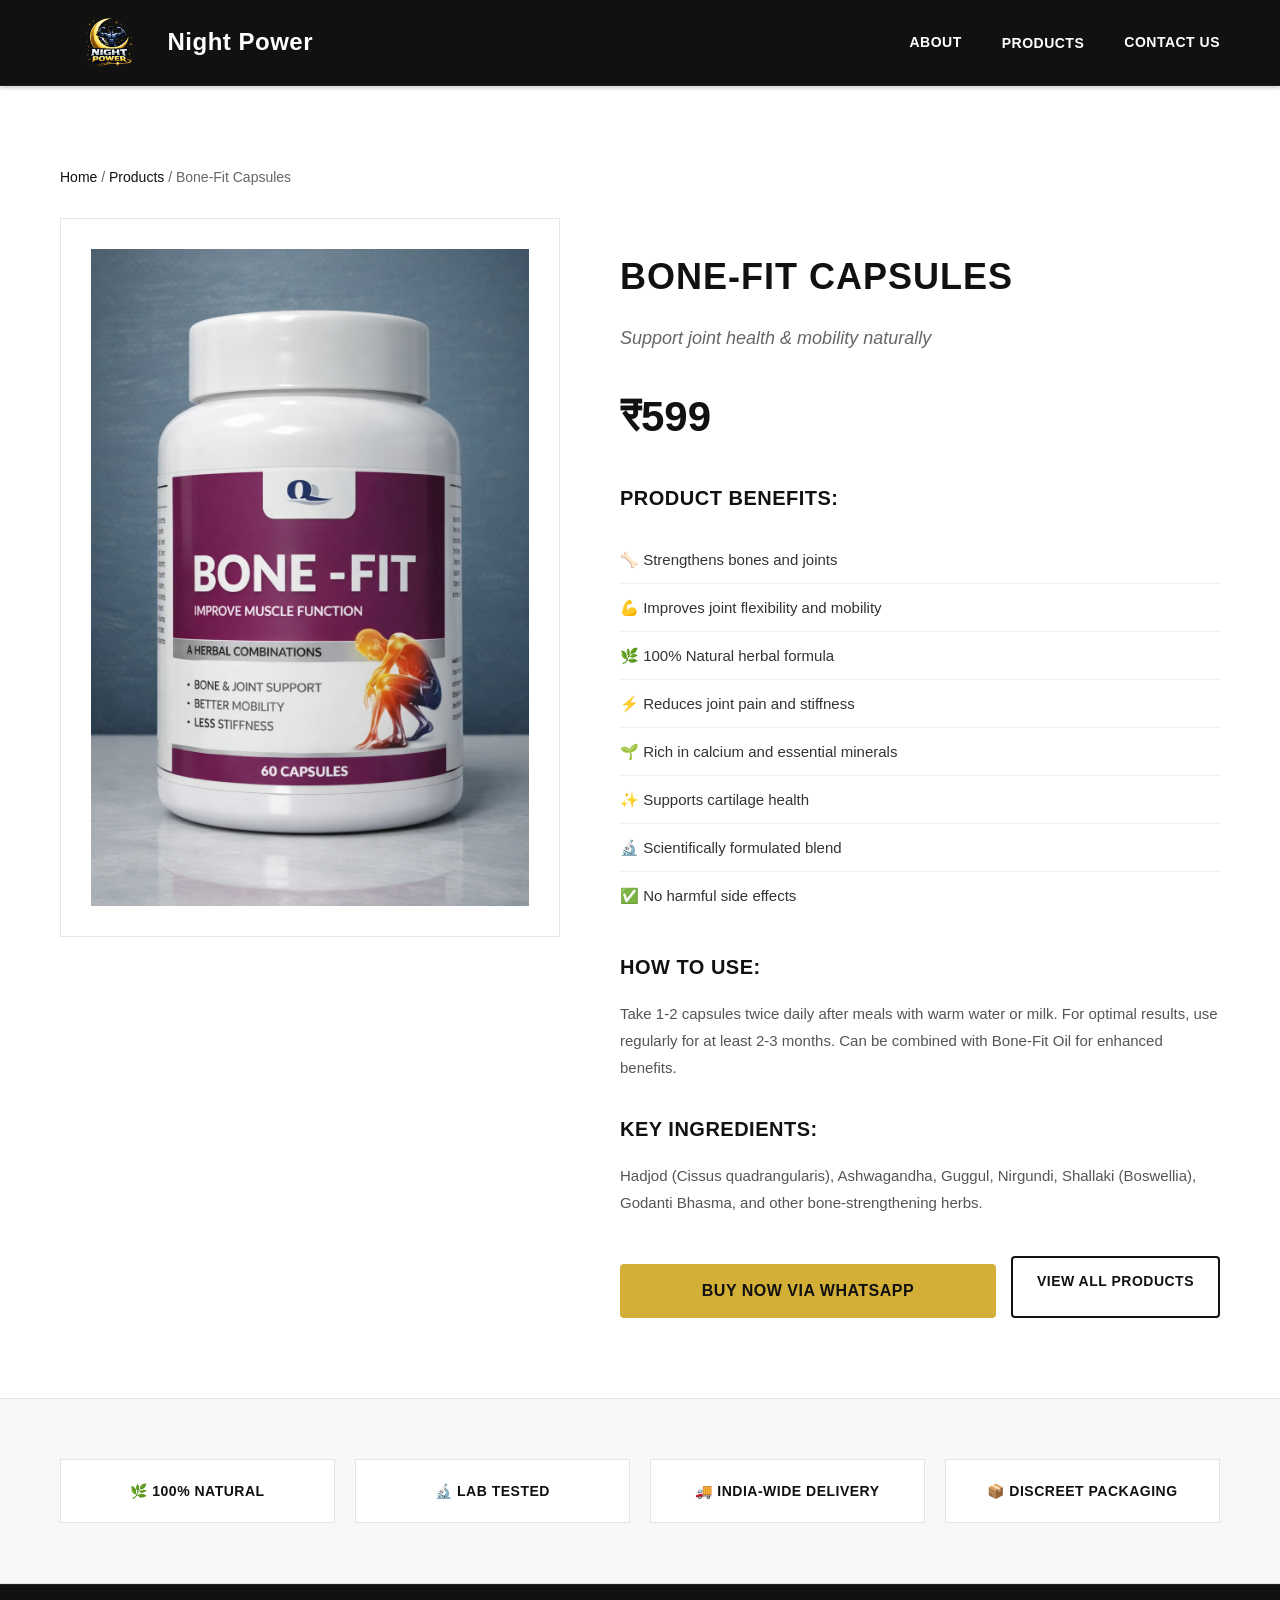
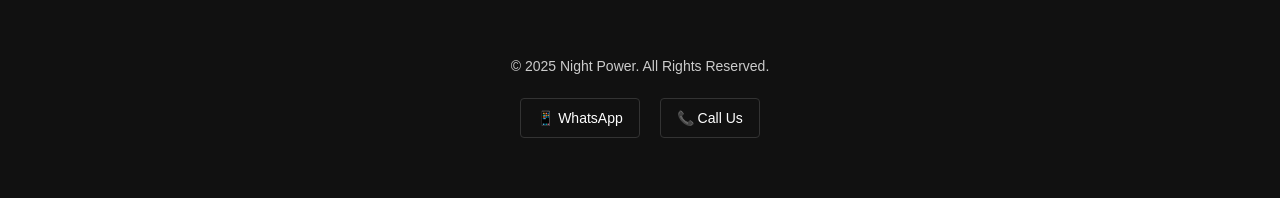
==== products/bone-fit-capsules.html @ e9e8cead "Add files via upload" ====
<!doctype html>
<html lang="hi">
<head>
  <meta charset="utf-8">
  <meta name="viewport" content="width=device-width,initial-scale=1">
  <title>Bone-Fit Capsules — Night Power</title>
  <link rel="stylesheet" href="../styles.css">
</head>

<body>

  <!-- Header with Navigation -->
  <header class="topbar">
    <div class="container">
      <div class="brand">
        <a href="../index.html" style="text-decoration: none; color: inherit; display: flex; align-items: center; gap: 10px;">
          <img src="../images/logo/night-power-logo.png" alt="Night Power Logo" class="logo">
          <span>Night Power</span>
        </a>
      </div>
      
      <!-- Navigation Menu Inline -->
      <nav class="nav-menu">
        <a href="../index.html#about" class="nav-link">About</a>
        
        <div class="nav-dropdown">
          <a href="../index.html#products" class="nav-link">Products</a>
          <div class="dropdown-menu">
            <a href="shuddh-shilajit.html" class="dropdown-item">Shuddh Shilajit</a>
            <a href="mens-flyer-oil.html" class="dropdown-item">Men's Flyer Oil</a>
            <a href="mens-flyer-capsules.html" class="dropdown-item">Men's Flyer Capsules</a>
            <a href="bone-fit-oil.html" class="dropdown-item">Bone-Fit Oil</a>
            <a href="bone-fit-capsules.html" class="dropdown-item">Bone-Fit Capsules</a>
          </div>
        </div>

        <a href="../index.html#contact" class="nav-link">Contact Us</a>
      </nav>
    </div>
  </header>

  <!-- Product Detail Section -->
  <section class="product-detail">
    <div class="container">
      <div class="breadcrumb">
        <a href="../index.html">Home</a> / <a href="../index.html#products">Products</a> / <span>Bone-Fit Capsules</span>
      </div>

      <div class="product-detail-grid">
        <div class="product-image-section">
          <img src="../images/bone-fit-capsules.jpg" alt="Bone-Fit Capsules" class="product-main-image">
        </div>

        <div class="product-info-section">
          <h1>Bone-Fit Capsules</h1>
          <p class="product-tagline">Support joint health & mobility naturally</p>
          
          <div class="product-price">₹599</div>

          <div class="product-description">
            <h3>Product Benefits:</h3>
            <ul>
              <li>🦴 Strengthens bones and joints</li>
              <li>💪 Improves joint flexibility and mobility</li>
              <li>🌿 100% Natural herbal formula</li>
              <li>⚡ Reduces joint pain and stiffness</li>
              <li>🌱 Rich in calcium and essential minerals</li>
              <li>✨ Supports cartilage health</li>
              <li>🔬 Scientifically formulated blend</li>
              <li>✅ No harmful side effects</li>
            </ul>

            <h3>How to Use:</h3>
            <p>Take 1-2 capsules twice daily after meals with warm water or milk. For optimal results, use regularly for at least 2-3 months. Can be combined with Bone-Fit Oil for enhanced benefits.</p>

            <h3>Key Ingredients:</h3>
            <p>Hadjod (Cissus quadrangularis), Ashwagandha, Guggul, Nirgundi, Shallaki (Boswellia), Godanti Bhasma, and other bone-strengthening herbs.</p>
          </div>

          <div class="product-actions">
            <button class="btn buy product-buy">Buy Now via WhatsApp</button>
            <a href="../index.html#products" class="btn secondary">View All Products</a>
          </div>
        </div>
      </div>
    </div>
  </section>

  <!-- Trust Section -->
  <section class="trust">
    <div class="container">
      <div class="trust-grid">
        <div>🌿 100% Natural</div>
        <div>🔬 Lab Tested</div>
        <div>🚚 India-Wide Delivery</div>
        <div>📦 Discreet Packaging</div>
      </div>
    </div>
  </section>

  <!-- Footer -->
  <footer class="footer">
    <div class="container">
      <p>&copy; 2025 Night Power. All Rights Reserved.</p>
      <div class="contact-links">
        <a href="https://wa.me/919876543210" target="_blank">📱 WhatsApp</a>
        <a href="tel:+919876543210">📞 Call Us</a>
      </div>
    </div>
  </footer>

  <script src="../script.js"></script>
</body>
</html>
---- styles.css ----
/* ===== Base ===== */

* {
  box-sizing: border-box;
}

html {
  scroll-behavior: smooth;
}

body {
  margin: 0;
  font-family: 'Segoe UI', -apple-system, BlinkMacSystemFont, "Helvetica Neue", Arial, sans-serif;
  background: #ffffff;
  color: #111111;
  line-height: 1.6;
}

.container {
  max-width: 1200px;
  margin: auto;
  padding: 20px;
}

/* Smooth section animations */
section {
  animation: fadeInUp 0.6s ease-out;
}

@keyframes fadeInUp {
  from {
    opacity: 0;
    transform: translateY(20px);
  }
  to {
    opacity: 1;
    transform: translateY(0);
  }
}

/* ===== Top Bar ===== */

.topbar {
  background: #111111;
  border-bottom: 1px solid #222222;
  position: sticky;
  top: 0;
  z-index: 100;
  box-shadow: 0 2px 4px rgba(0, 0, 0, 0.2);
}

.topbar .container {
  display: flex;
  justify-content: space-between;
  align-items: center;
  position: relative;
  z-index: 1;
  padding: 10px 20px;
}

.brand {
  font-size: 24px;
  font-weight: 700;
  color: #ffffff;
  display: flex;
  align-items: center;
  gap: 12px;
  letter-spacing: 0.5px;
}

.brand .logo {
  height: 65px;
  width: auto;
  transition: transform 0.3s ease;
}

.brand .logo:hover {
  transform: scale(1.02);
}

/* ===== Floating Contact Buttons ===== */

.floating-buttons {
  position: fixed;
  bottom: 30px;
  right: 30px;
  display: flex;
  flex-direction: column;
  gap: 15px;
  z-index: 1000;
}

.floating-btn {
  min-width: 140px;
  height: 50px;
  border-radius: 25px;
  display: flex;
  align-items: center;
  justify-content: center;
  gap: 8px;
  padding: 0 20px;
  text-decoration: none;
  box-shadow: 0 4px 20px rgba(0, 0, 0, 0.3);
  transition: all 0.3s ease;
  animation: float 3s ease-in-out infinite;
  font-size: 14px;
  font-weight: 600;
  letter-spacing: 0.5px;
}

.floating-btn .btn-text {
  display: inline-block;
  white-space: nowrap;
}

@keyframes float {
  0%, 100% { transform: translateY(0); }
  50% { transform: translateY(-10px); }
}

.floating-btn:hover {
  transform: scale(1.1) translateY(-5px);
  box-shadow: 0 6px 30px rgba(0, 0, 0, 0.4);
  animation: none;
}

.floating-btn.whatsapp {
  background: #25d366;
  color: #ffffff;
}

.floating-btn.whatsapp:hover {
  background: #20ba5a;
}

.floating-btn.call {
  background: #111111;
  color: #ffffff;
}

.floating-btn.call:hover {
  background: #000000;
}

.floating-btn svg {
  transition: transform 0.3s ease;
}

.floating-btn:hover svg {
  transform: scale(1.1);
}

/* ===== Navigation Menu (Inline with Logo) ===== */

.nav-menu {
  display: flex;
  gap: 40px;
  align-items: center;
}

.nav-link {
  text-decoration: none;
  color: #ffffff;
  font-weight: 600;
  font-size: 14px;
  padding: 12px 0;
  position: relative;
  transition: all 0.3s ease;
  letter-spacing: 0.5px;
  text-transform: uppercase;
}

.nav-link:hover {
  color: #d4af37;
}

/* Underline animation */
.nav-link::after {
  content: "";
  position: absolute;
  bottom: -4px;
  left: 0;
  width: 0;
  height: 2px;
  background: #d4af37;
  transition: width 0.3s ease;
}

.nav-link:hover::after {
  width: 100%;
}

/* ===== Dropdown Menu ===== */

.nav-dropdown {
  position: relative;
}

.dropdown-menu {
  position: absolute;
  top: 100%;
  left: 50%;
  transform: translateX(-50%);
  background: #1a1a1a;
  border: 1px solid #333333;
  border-radius: 0;
  min-width: 220px;
  opacity: 0;
  visibility: hidden;
  transform: translateX(-50%) translateY(-10px);
  transition: all 0.3s ease;
  box-shadow: 0 4px 12px rgba(0, 0, 0, 0.4);
  z-index: 200;
  margin-top: 8px;
  display: flex;
  flex-direction: column;
}

.nav-dropdown:hover .dropdown-menu {
  opacity: 1;
  visibility: visible;
  transform: translateX(-50%) translateY(0);
}

.dropdown-item {
  padding: 12px 20px;
  text-decoration: none;
  color: #ffffff;
  font-size: 14px;
  transition: all 0.2s ease;
  display: block;
  position: relative;
  border-bottom: 1px solid #2a2a2a;
}

.dropdown-item:last-child {
  border-bottom: none;
}

.dropdown-item::before {
  content: "";
  position: absolute;
  left: 0;
  bottom: 0;
  width: 0;
  height: 2px;
  background: #d4af37;
  transition: width 0.3s ease;
}

.dropdown-item:hover {
  background: #222222;
  color: #d4af37;
}

.dropdown-item:hover::before {
  width: 100%;
}

/* ===== Buttons ===== */

.btn {
  display: inline-block;
  padding: 12px 24px;
  border-radius: 4px;
  text-decoration: none;
  font-size: 14px;
  font-weight: 600;
  border: none;
  cursor: pointer;
  transition: all 0.3s ease;
  text-transform: uppercase;
  letter-spacing: 0.5px;
}

.btn:hover {
  transform: translateY(-2px);
}

.btn.primary {
  background: #111111;
  color: #fff;
  border: 2px solid #111111;
}

.btn.primary:hover {
  background: #000000;
  border-color: #000000;
  box-shadow: 0 4px 12px rgba(0, 0, 0, 0.3);
}

.btn.secondary {
  background: #ffffff;
  color: #111111;
  border: 2px solid #111111;
}

.btn.secondary:hover {
  background: #111111;
  color: #ffffff;
}

.btn.buy {
  background: #d4af37;
  color: #111111;
  margin-top: 8px;
  border: 2px solid #d4af37;
}

.btn.buy:hover {
  background: #c9a82e;
  border-color: #c9a82e;
  box-shadow: 0 4px 12px rgba(212, 175, 55, 0.4);
}

.btn.call {
  background: #ffffff;
  color: #111111;
  border: 2px solid #ffffff;
}

.btn.call:hover {
  background: transparent;
  color: #ffffff;
}

.btn.whatsapp {
  background: #25d366;
  color: #fff;
  border: 2px solid #25d366;
}

.btn.whatsapp:hover {
  background: #20ba5a;
  border-color: #20ba5a;
}

/* ===== Hero ===== */

.hero {
  background: #fafafa;
  padding: 60px 20px;
  text-align: center;
  border-bottom: 1px solid #eee;
}

.hero h1 {
  font-size: 28px;
  margin-bottom: 10px;
}

.subtitle {
  font-size: 16px;
  color: #555;
  margin-bottom: 20px;
}

.hero-actions {
  display: flex;
  justify-content: center;
  gap: 12px;
  flex-wrap: wrap;
}

/* ===== Trust Section ===== */

.trust {
  background: #f8f8f8;
  padding: 40px 0;
  border-top: 1px solid #e5e5e5;
  border-bottom: 1px solid #e5e5e5;
}

.trust-grid {
  display: grid;
  grid-template-columns: repeat(auto-fit, minmax(180px, 1fr));
  gap: 20px;
  text-align: center;
  font-size: 14px;
  font-weight: 600;
  text-transform: uppercase;
  letter-spacing: 0.5px;
}

.trust-grid > div {
  color: #111111;
  background: #ffffff;
  padding: 20px 15px;
  border: 1px solid #e5e5e5;
  transition: all 0.3s ease;
}

.trust-grid > div:hover {
  border-color: #111111;
  transform: translateY(-3px);
  box-shadow: 0 4px 12px rgba(0, 0, 0, 0.1);
}

/* ===== Products ===== */

.products {
  padding: 80px 0;
  background: #ffffff;
  border-top: 1px solid #e5e5e5;
}

.products h2 {
  text-align: center;
  margin-bottom: 50px;
  font-size: 36px;
  color: #111111;
  font-weight: 700;
  text-transform: uppercase;
  letter-spacing: 2px;
}

.product-grid {
  display: grid;
  grid-template-columns: repeat(auto-fit, minmax(250px, 1fr));
  gap: 30px;
}

.product-card {
  background: #ffffff;
  border: 1px solid #e5e5e5;
  padding: 25px;
  text-align: center;
  transition: all 0.3s ease;
}

.product-card:hover {
  border-color: #111111;
  transform: translateY(-5px);
  box-shadow: 0 8px 20px rgba(0, 0, 0, 0.1);
}

.product-card img {
  width: 100%;
  height: 220px;
  object-fit: contain;
  margin-bottom: 20px;
  transition: transform 0.3s ease;
}

.product-card:hover img {
  transform: scale(1.05);
}

.product-card h3 {
  font-size: 18px;
  margin: 10px 0;
  color: #111111;
  font-weight: 700;
  text-transform: uppercase;
  letter-spacing: 0.5px;
}

.product-card p {
  font-size: 14px;
  color: #666666;
  margin-bottom: 12px;
  line-height: 1.6;
}

.price {
  font-size: 24px;
  font-weight: 700;
  margin-bottom: 15px;
  color: #111111;
}

/* ===== About ===== */

.about {
  background: #111111;
  padding: 80px 0;
  position: relative;
  border-top: 1px solid #222222;
}

.about h2 {
  margin-bottom: 25px;
  color: #ffffff;
  font-size: 36px;
  font-weight: 700;
  text-transform: uppercase;
  letter-spacing: 2px;
}

.about p {
  max-width: 900px;
  color: #cccccc;
  font-size: 16px;
  line-height: 1.8;
}

/* ===== Reviews ===== */

.reviews {
  padding: 80px 0;
  background: #ffffff;
  border-top: 1px solid #e5e5e5;
}

.reviews h2 {
  margin-bottom: 40px;
  font-size: 36px;
  color: #111111;
  font-weight: 700;
  text-transform: uppercase;
  letter-spacing: 2px;
}

.review {
  background: #f8f8f8;
  padding: 30px;
  border-left: 4px solid #d4af37;
  margin-bottom: 25px;
  transition: all 0.3s ease;
  font-size: 15px;
  line-height: 1.8;
}

.review:hover {
  transform: translateX(8px);
  box-shadow: 0 4px 12px rgba(0, 0, 0, 0.1);
  border-left-width: 6px;
}

/* ===== Newsletter Section ===== */

.newsletter {
  padding: 80px 0;
  background: #111111;
  text-align: center;
  border-top: 1px solid #222222;
}

.newsletter h2 {
  font-size: 36px;
  color: #ffffff;
  font-weight: 700;
  text-transform: uppercase;
  letter-spacing: 2px;
  margin-bottom: 15px;
}

.newsletter p {
  color: #cccccc;
  font-size: 16px;
  margin-bottom: 40px;
  max-width: 600px;
  margin-left: auto;
  margin-right: auto;
}

.newsletter-form {
  display: flex;
  flex-direction: column;
  gap: 15px;
  max-width: 500px;
  margin: 0 auto;
}

.form-input {
  padding: 16px 20px;
  border: 2px solid #333333;
  background: #1a1a1a;
  color: #ffffff;
  font-size: 15px;
  transition: all 0.3s ease;
  outline: none;
}

.form-input::placeholder {
  color: #888888;
}

.form-input:focus {
  border-color: #d4af37;
  background: #222222;
}

.newsletter-form .btn {
  width: 100%;
  padding: 16px;
  font-size: 15px;
  margin-top: 10px;
}

/* ===== Order Section ===== */

.order {
  background: #f8f8f8;
  padding: 80px 0;
  border-top: 1px solid #e5e5e5;
}

.order h2 {
  margin-bottom: 30px;
  font-size: 36px;
  color: #111111;
  font-weight: 700;
  text-transform: uppercase;
  letter-spacing: 2px;
}

.order ol {
  padding-left: 25px;
  margin-bottom: 35px;
  font-size: 16px;
  line-height: 2;
}

.order ol li {
  margin-bottom: 12px;
  font-weight: 500;
  color: #333333;
}

.order-buttons {
  display: flex;
  gap: 15px;
  flex-wrap: wrap;
}

/* ===== Footer ===== */

.footer {
  background: #111111;
  padding: 40px 0;
  text-align: center;
  font-size: 14px;
  color: #cccccc;
  border-top: 1px solid #222222;
}

.footer p {
  margin: 10px 0;
}

.footer .small {
  font-size: 12px;
  color: #999999;
  margin-top: 12px;
  opacity: 0.9;
}

/* ===== Responsive ===== */

@media (max-width: 768px) {
  .brand {
    font-size: 18px;
  }
  
  .brand .logo {
    height: 55px;
  }
  
  .nav-menu {
    gap: 20px;
  }
  
  .nav-link {
    font-size: 12px;
  }
  
  .btn {
    padding: 10px 18px;
    font-size: 13px;
  }
  
  .hero-slider {
    height: 400px;
  }
  
  .slide {
    height: 400px;
  }
  
  .slider-btn {
    width: 45px;
    height: 45px;
    font-size: 24px;
  }
  
  .slider-btn.prev { left: 15px; }
  .slider-btn.next { right: 15px; }
  
  .product-stage h2,
  .posters h2,
  .reviews h2,
  .order h2,
  .about h2,
  .newsletter h2 {
    font-size: 26px;
  }
  
  .stage-item img {
    width: 150px;
    height: 150px;
  }
  
  .stage-item.active {
    transform: scale(1.15);
  }
  
  .stage-track {
    gap: 25px;
  }
  
  .stage-wrapper {
    gap: 20px;
  }
  
  .promo-text {
    font-size: 22px;
  }
  
  .promo-subtext {
    font-size: 14px;
  }
  
  .floating-buttons {
    bottom: 20px;
    right: 20px;
    gap: 12px;
  }
  
  .floating-btn {
    min-width: 120px;
    height: 45px;
    font-size: 13px;
    padding: 0 16px;
  }
  
  .floating-btn svg {
    width: 18px;
    height: 18px;
  }
}

@media (max-width: 600px) {
  .hero h1 {
    font-size: 22px;
  }

  .subtitle {
    font-size: 14px;
  }

  .brand {
    font-size: 16px;
  }
  
  .brand .logo {
    height: 50px;
  }
  
  .topbar .container {
    flex-direction: column;
    gap: 15px;
    padding: 15px 20px;
  }
  
  .nav-menu {
    flex-direction: row;
    gap: 15px;
    width: 100%;
    justify-content: center;
  }
  
  .nav-link {
    font-size: 11px;
    padding: 8px 0;
  }
  
  .trust-grid {
    grid-template-columns: 1fr;
    gap: 15px;
  }
  
  .poster-grid {
    grid-template-columns: 1fr;
  }
  
  .product-grid {
    grid-template-columns: 1fr;
  }
  
  .newsletter-form {
    padding: 0 20px;
  }
  
  .floating-buttons {
    bottom: 15px;
    right: 15px;
    gap: 10px;
  }
  
  .floating-btn {
    min-width: 110px;
    height: 42px;
    font-size: 12px;
    padding: 0 14px;
  }
  
  .floating-btn svg {
    width: 16px;
    height: 16px;
  }
}

/* ===== Spotlight Section ===== */

.spotlight {
  padding: 80px 20px;
  background: #ffffff;
}

.spotlight-inner {
  display: flex;
  align-items: center;
  justify-content: space-between;
  gap: 40px;
  flex-wrap: wrap;
}

.spotlight-text {
  flex: 1;
  min-width: 280px;
}

.spotlight-text h1 {
  font-size: 36px;
  margin: 10px 0;
}

.spotlight-text p {
  color: #555;
  margin-bottom: 15px;
}

.spotlight-image {
  flex: 1;
  text-align: center;
  position: relative;
}

.spotlight-image img {
  width: 320px;
  max-width: 100%;
  filter: drop-shadow(0 40px 40px rgba(0,0,0,0.15));
}

/* subtle spotlight glow */
.spotlight-image::after {
  content: "";
  position: absolute;
  bottom: 20px;
  left: 50%;
  transform: translateX(-50%);
  width: 220px;
  height: 60px;
  background: radial-gradient(closest-side, rgba(0,0,0,0.15), transparent);
  filter: blur(15px);
  z-index: -1;
}

/* ===== Horizontal Flow Section ===== */

.product-flow {
  padding: 60px 0;
  background: #f7f7f7;
}

.flow-scroll {
  display: flex;
  gap: 25px;
  overflow-x: auto;
  padding: 20px 0;
  scroll-snap-type: x mandatory;
}

.flow-scroll::-webkit-scrollbar {
  display: none;
}

.flow-card {
  flex: 0 0 200px;
  background: #ffffff;
  border-radius: 12px;
  padding: 15px;
  text-align: center;
  scroll-snap-align: start;
  box-shadow: 0 10px 20px rgba(0,0,0,0.08);
  transition: transform 0.3s ease;
}

.flow-card:hover {
  transform: translateY(-5px);
}

.flow-card img {
  width: 100%;
  height: 150px;
  object-fit: contain;
  margin-bottom: 10px;
}

/* ===== Posters Section ===== */

.posters {
  display: block;
  padding: 80px 20px;
  background: #f8f8f8;
  border-top: 1px solid #e5e5e5;
}

.posters h2 {
  text-align: center;
  margin-bottom: 50px;
  font-size: 36px;
  color: #111111;
  font-weight: 700;
  text-transform: uppercase;
  letter-spacing: 2px;
}

.poster-grid {
  display: grid;
  grid-template-columns: repeat(auto-fit, minmax(280px, 1fr));
  gap: 30px;
  max-width: 1200px;
  margin: auto;
}

@media (min-width: 900px) {
  .poster-grid {
    grid-template-columns: repeat(3, 1fr);
  }
}

@media (min-width: 1200px) {
  .poster-grid {
    grid-template-columns: repeat(5, 1fr);
  }
}

.poster-grid img {
  width: 100%;
  height: auto;
  cursor: pointer;
  transition: all 0.3s ease;
  border: 1px solid #e5e5e5;
}

.poster-grid img:hover {
  transform: translateY(-5px);
  box-shadow: 0 8px 20px rgba(0, 0, 0, 0.15);
  border-color: #111111;
}

/* ===== Hero Slider ===== */

.hero-slider {
  position: relative;
  width: 100%;
  height: 500px;
  overflow: hidden;
  background: #f8f8f8;
}

.slider {
  height: 100%;
  position: relative;
  display: flex;
  gap: 0;
  width: 100%;
  transition: transform .6s cubic-bezier(0.4, 0, 0.2, 1);
}

.slide {
  position: relative;
  width: 100%;
  height: 500px;
  object-fit: contain;
  flex-shrink: 0;
}

.slider-btn {
  position: absolute;
  top: 50%;
  transform: translateY(-50%);
  background: #ffffff;
  border: 2px solid #111111;
  font-size: 28px;
  width: 50px;
  height: 50px;
  border-radius: 0;
  cursor: pointer;
  z-index: 10;
  transition: all 0.3s ease;
  color: #111111;
  font-weight: bold;
}

.slider-btn:hover {
  background: #111111;
  color: #ffffff;
}

.slider-btn.prev { left: 25px; }
.slider-btn.next { right: 25px; }

/* Slider Indicators */
.slider-indicators {
  position: absolute;
  bottom: 20px;
  left: 50%;
  transform: translateX(-50%);
  display: flex;
  gap: 10px;
  z-index: 10;
}

.slider-dot {
  width: 12px;
  height: 12px;
  border-radius: 50%;
  background: rgba(255, 255, 255, 0.5);
  border: 2px solid #111111;
  cursor: pointer;
  transition: all 0.3s ease;
}

.slider-dot.active {
  background: #111111;
  transform: scale(1.2);
}

/* ===== Product Stage ===== */

.product-stage {
  padding: 80px 0;
  text-align: center;
  background: #ffffff;
  border-top: 1px solid #e5e5e5;
  overflow: visible;
}

.product-stage h2 {
  font-size: 36px;
  color: #111111;
  margin: 0 auto 50px auto;
  padding: 0 20px;
  font-weight: 700;
  text-transform: uppercase;
  letter-spacing: 2px;
  text-align: center;
}

.stage-wrapper {
  display: flex;
  align-items: center;
  justify-content: center;
  gap: 30px;
  overflow: hidden;
  padding: 40px 0;
  position: relative;
  margin: 0 auto;
  max-width: 100%;
}

.stage-track {
  display: flex;
  gap: 40px;
  transition: transform .6s cubic-bezier(0.4, 0, 0.2, 1);
  justify-content: flex-start;
}

.stage-item {
  text-align: center;
  transition: all .6s cubic-bezier(0.4, 0, 0.2, 1);
  opacity: 0.3;
  transform: scale(.75);
  position: relative;
  cursor: pointer;
  flex-shrink: 0;
  width: 220px;
  margin: 0;
  padding: 0;
}

.stage-item h3 {
  margin: 15px 0 0 0;
  padding: 0;
  font-size: 16px;
  font-weight: 700;
  text-transform: uppercase;
  letter-spacing: 0.5px;
  text-align: center;
}

.stage-item .product-desc {
  font-size: 13px;
  color: #666666;
  margin: 8px 0 0 0;
  padding: 0;
  opacity: 0;
  transition: opacity 0.3s ease;
  text-align: center;
}

.stage-item.active .product-desc {
  opacity: 1;
}

.stage-item:hover:not(.active) {
  opacity: 0.5;
  transform: scale(0.85);\n}

.stage-item img {
  width: 200px;
  height: 200px;
  object-fit: contain;
  filter: drop-shadow(0 20px 25px rgba(0,0,0,0.15));
  transition: all 0.6s cubic-bezier(0.4, 0, 0.2, 1);
  display: block;
  margin: 0 auto;
}

.stage-item.active {
  opacity: 1;
  transform: scale(1.3);
  position: relative;
  z-index: 10;
}

.stage-item.active::before {
  content: "";
  position: absolute;
  top: 50%;
  left: 50%;
  transform: translate(-50%, -50%);
  width: 320px;
  height: 320px;
  background: radial-gradient(circle, rgba(212, 175, 55, 0.2) 0%, rgba(212, 175, 55, 0.08) 40%, transparent 70%);
  border-radius: 50%;
  z-index: -1;
  animation: spotlightPulse 2s ease-in-out infinite;
}

.stage-item.active img {
  filter: drop-shadow(0 25px 35px rgba(0, 0, 0, 0.2));
}

@keyframes spotlightPulse {
  0%, 100% {
    transform: translate(-50%, -50%) scale(1);
    opacity: 0.6;
  }
  50% {
    transform: translate(-50%, -50%) scale(1.05);
    opacity: 0.8;
  }
}

.stage-btn {
  background: #ffffff;
  border: 2px solid #111111;
  font-size: 28px;
  width: 50px;
  height: 50px;
  border-radius: 0;
  cursor: pointer;
  z-index: 20;
  position: relative;
  transition: all 0.3s ease;
  color: #111111;
}

.stage-btn:hover {
  background: #111111;
  color: #ffffff;
}

.stage-info {
  margin: 40px auto 0 auto;
  padding: 0 20px;
  text-align: center;
  max-width: 1200px;
}

.stage-price {
  font-size: 32px;
  font-weight: 700;
  margin: 0 0 15px 0;
  padding: 0;
  color: #111111;
  text-align: center;
}

.promo-text {
  font-size: 28px;
  font-weight: 700;
  margin: 0 0 12px 0;
  padding: 0;
  color: #d4af37;
  text-align: center;
  text-transform: uppercase;
  letter-spacing: 1px;
}

.promo-subtext {
  font-size: 16px;
  margin: 0 0 20px 0;
  padding: 0;
  color: #555555;
  text-align: center;
  line-height: 1.6;
}

.promo-subtext strong {
  color: #d4af37;
  font-weight: 700;
}

/* ===== Product Detail Page ===== */

.product-detail {
  padding: 60px 20px;
  background: #ffffff;
  min-height: 70vh;
}

.breadcrumb {
  max-width: 1200px;
  margin: 0 auto 30px;
  font-size: 14px;
  color: #666666;
}

.breadcrumb a {
  color: #111111;
  text-decoration: none;
  transition: color 0.3s ease;
}

.breadcrumb a:hover {
  color: #d4af37;
  text-decoration: underline;
}

.product-detail-grid {
  max-width: 1200px;
  margin: 0 auto;
  display: grid;
  grid-template-columns: 1fr 1.2fr;
  gap: 60px;
  align-items: start;
}

.product-image-section {
  position: sticky;
  top: 100px;
}

.product-main-image {
  width: 100%;
  max-width: 500px;
  height: auto;
  object-fit: contain;
  border: 1px solid #e5e5e5;
  padding: 30px;
  background: #ffffff;
  transition: all 0.3s ease;
}

.product-main-image:hover {
  border-color: #111111;
  box-shadow: 0 8px 20px rgba(0, 0, 0, 0.1);
}

.product-info-section h1 {
  font-size: 36px;
  color: #111111;
  margin-bottom: 15px;
  font-weight: 700;
  text-transform: uppercase;
  letter-spacing: 1px;
}

.product-tagline {
  font-size: 18px;
  color: #666666;
  margin-bottom: 25px;
  font-style: italic;
}

.product-price {
  font-size: 42px;
  font-weight: 700;
  color: #111111;
  margin: 30px 0;
}

.product-description {
  margin: 30px 0;
  line-height: 1.8;
}

.product-description h3 {
  font-size: 20px;
  color: #111111;
  margin-top: 30px;
  margin-bottom: 15px;
  font-weight: 700;
  text-transform: uppercase;
  letter-spacing: 0.5px;
}

.product-description ul {
  list-style: none;
  padding-left: 0;
  margin: 20px 0;
}

.product-description ul li {
  padding: 10px 0;
  border-bottom: 1px solid #f0f0f0;
  font-size: 15px;
  color: #333333;
}

.product-description ul li:last-child {
  border-bottom: none;
}

.product-description p {
  font-size: 15px;
  color: #555555;
  line-height: 1.8;
  margin-bottom: 15px;
}

.product-actions {
  display: flex;
  gap: 15px;
  margin-top: 40px;
  flex-wrap: wrap;
}

.product-buy {
  flex: 1;
  min-width: 200px;
  padding: 16px 32px;
  font-size: 16px;
}

.contact-links {
  display: flex;
  gap: 20px;
  justify-content: center;
  margin-top: 20px;
}

.contact-links a {
  color: #ffffff;
  text-decoration: none;
  font-size: 14px;
  transition: all 0.3s ease;
  padding: 8px 16px;
  border: 1px solid #333333;
  border-radius: 4px;
}

.contact-links a:hover {
  color: #d4af37;
  border-color: #d4af37;
}

/* ===== Popup Signup Modal ===== */

.popup-overlay {
  position: fixed;
  top: 0;
  left: 0;
  width: 100%;
  height: 100%;
  background: rgba(0, 0, 0, 0.8);
  display: flex;
  align-items: center;
  justify-content: center;
  z-index: 9999;
  opacity: 0;
  visibility: hidden;
  transition: all 0.3s ease;
}

.popup-overlay.show {
  opacity: 1;
  visibility: visible;
}

.popup-container {
  background: #ffffff;
  max-width: 500px;
  width: 90%;
  border-radius: 8px;
  position: relative;
  box-shadow: 0 10px 40px rgba(0, 0, 0, 0.3);
  transform: scale(0.9);
  transition: transform 0.3s ease;
}

.popup-overlay.show .popup-container {
  transform: scale(1);
}

.popup-close {
  position: absolute;
  top: 15px;
  right: 15px;
  background: none;
  border: none;
  font-size: 32px;
  color: #999999;
  cursor: pointer;
  width: 40px;
  height: 40px;
  display: flex;
  align-items: center;
  justify-content: center;
  transition: all 0.3s ease;
  border-radius: 50%;
}

.popup-close:hover {
  background: #f0f0f0;
  color: #111111;
  transform: rotate(90deg);
}

.popup-content {
  padding: 40px 30px 30px;
  text-align: center;
}

.popup-content h2 {
  font-size: 32px;
  color: #111111;
  margin: 0 0 15px 0;
  font-weight: 700;
  text-transform: uppercase;
  letter-spacing: 1px;
}

.popup-content > p {
  font-size: 16px;
  color: #666666;
  margin: 0 0 25px 0;
  line-height: 1.6;
}

.popup-content > p strong {
  color: #d4af37;
  font-weight: 700;
}

.popup-form {
  display: flex;
  flex-direction: column;
  gap: 15px;
  margin-bottom: 20px;
}

.popup-input {
  padding: 14px 18px;
  border: 2px solid #e5e5e5;
  background: #ffffff;
  color: #111111;
  font-size: 15px;
  transition: all 0.3s ease;
  outline: none;
  border-radius: 4px;
}

.popup-input:focus {
  border-color: #d4af37;
  box-shadow: 0 0 0 3px rgba(212, 175, 55, 0.1);
}

.popup-submit {
  width: 100%;
  padding: 16px;
  font-size: 16px;
  margin-top: 5px;
}

.popup-footer {
  font-size: 13px;
  color: #999999;
  margin: 0;
  font-style: italic;
}

@media (max-width: 600px) {
  .popup-content {
    padding: 35px 20px 25px;
  }
  
  .popup-content h2 {
    font-size: 26px;
  }
  
  .popup-content > p {
    font-size: 14px;
  }
}

@media (max-width: 900px) {
  .product-detail-grid {
    grid-template-columns: 1fr;
    gap: 40px;
  }
  
  .product-image-section {
    position: static;
  }
  
  .product-main-image {
    max-width: 100%;
  }
  
  .product-info-section h1 {
    font-size: 28px;
  }
  
  .product-price {
    font-size: 32px;
  }
}
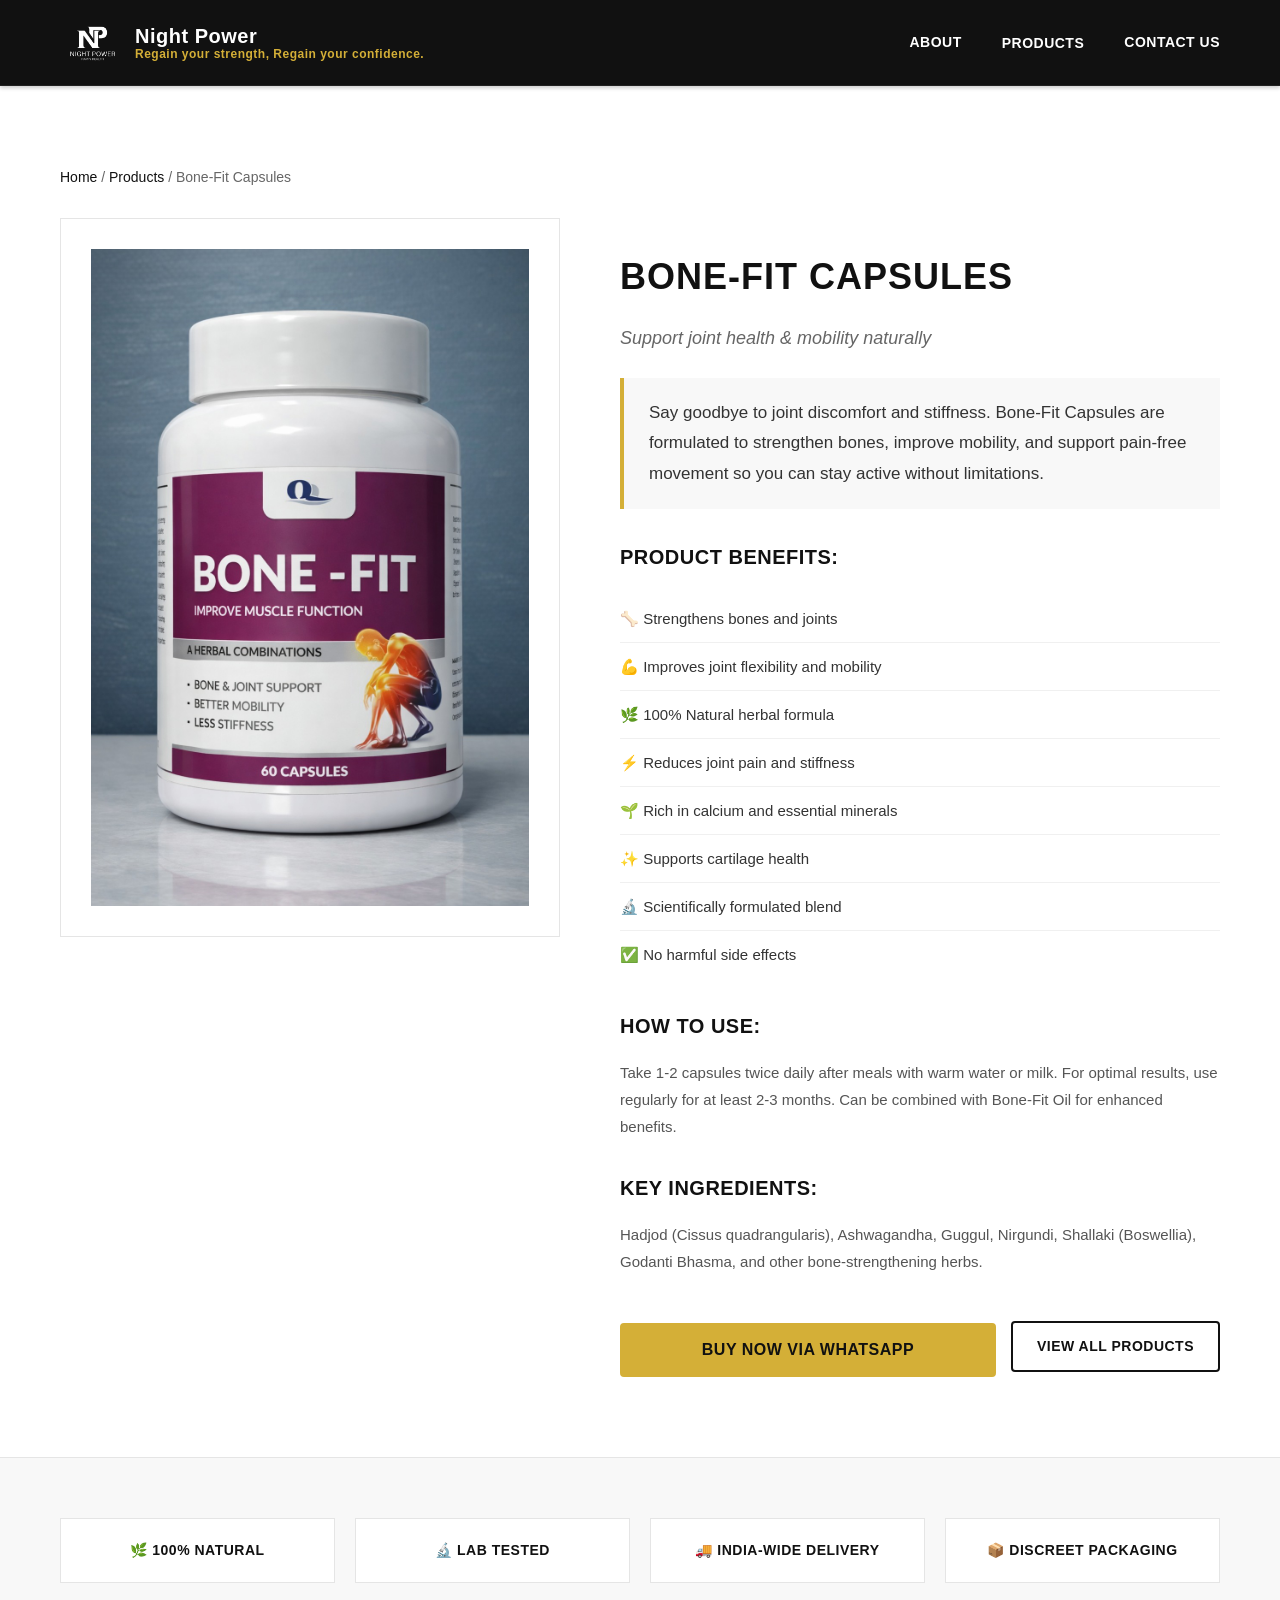
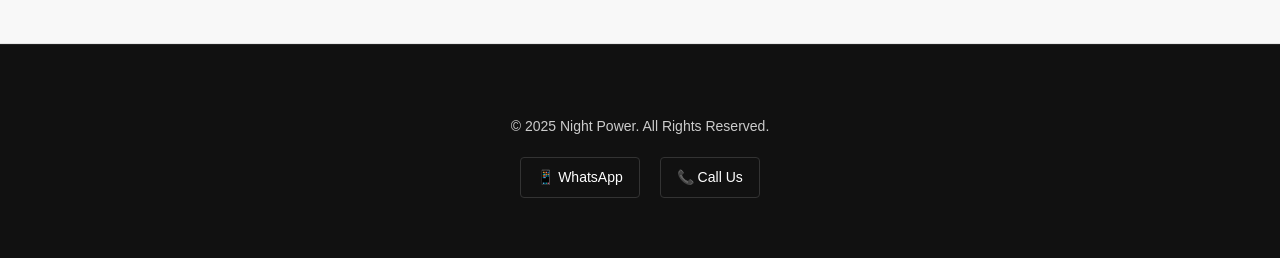
==== commit 9060aa91: "Add files via upload" ====
--- a/products/bone-fit-capsules.html
+++ b/products/bone-fit-capsules.html
@@ -15,7 +15,10 @@
       <div class="brand">
         <a href="../index.html" style="text-decoration: none; color: inherit; display: flex; align-items: center; gap: 10px;">
           <img src="../images/logo/night-power-logo.png" alt="Night Power Logo" class="logo">
-          <span>Night Power</span>
+          <div class="brand-text">
+            <span class="brand-title">Night Power</span>
+            <span class="brand-slogan">Regain your strength, Regain your confidence.</span>
+          </div>
         </a>
       </div>
       
@@ -55,7 +58,7 @@
           <h1>Bone-Fit Capsules</h1>
           <p class="product-tagline">Support joint health & mobility naturally</p>
           
-          <div class="product-price">₹599</div>
+          <p class="product-intro">Say goodbye to joint discomfort and stiffness. Bone-Fit Capsules are formulated to strengthen bones, improve mobility, and support pain-free movement so you can stay active without limitations.</p>
 
           <div class="product-description">
             <h3>Product Benefits:</h3>
--- a/styles.css
+++ b/styles.css
@@ -76,6 +76,27 @@
 
 .brand .logo:hover {
   transform: scale(1.02);
+}
+
+/* Brand text + slogan */
+.brand-text {
+  display: flex;
+  flex-direction: column;
+  line-height: 1;
+}
+
+.brand-title {
+  font-size: 20px;
+  font-weight: 800;
+  color: #ffffff;
+  display: block;
+}
+
+.brand-slogan {
+  font-size: 12px;
+  color: #d4af37;
+  font-weight: 600;
+  margin-top: 2px;
 }
 
 /* ===== Floating Contact Buttons ===== */
@@ -596,23 +617,30 @@
   border-top: 1px solid #e5e5e5;
 }
 
-.order h2 {
-  margin-bottom: 30px;
-  font-size: 36px;
+.order-grid {
+  display: grid;
+  grid-template-columns: 1fr 1fr;
+  gap: 40px;
+  align-items: start;
+}
+
+.order-column h2 {
+  margin-bottom: 25px;
+  font-size: 32px;
   color: #111111;
   font-weight: 700;
   text-transform: uppercase;
   letter-spacing: 2px;
 }
 
-.order ol {
+.order-column ol {
   padding-left: 25px;
   margin-bottom: 35px;
   font-size: 16px;
   line-height: 2;
 }
 
-.order ol li {
+.order-column ol li {
   margin-bottom: 12px;
   font-weight: 500;
   color: #333333;
@@ -622,6 +650,78 @@
   display: flex;
   gap: 15px;
   flex-wrap: wrap;
+}
+
+/* Special Offers Box */
+.special-offers-box {
+  background: linear-gradient(135deg, #d4af37 0%, #c9a82e 100%);
+  padding: 40px 30px;
+  border-radius: 8px;
+  box-shadow: 0 8px 24px rgba(212, 175, 55, 0.3);
+}
+
+.special-offers-box h2 {
+  color: #111111;
+  margin-bottom: 30px;
+  text-align: center;
+}
+
+.offers-content {
+  display: flex;
+  flex-direction: column;
+  gap: 20px;
+}
+
+.offer-item {
+  display: flex;
+  align-items: center;
+  gap: 15px;
+  background: rgba(255, 255, 255, 0.95);
+  padding: 20px;
+  border-radius: 6px;
+  box-shadow: 0 2px 8px rgba(0, 0, 0, 0.1);
+  transition: all 0.3s ease;
+}
+
+.offer-item:hover {
+  transform: translateY(-3px);
+  box-shadow: 0 4px 12px rgba(0, 0, 0, 0.15);
+}
+
+.offer-icon {
+  font-size: 32px;
+  flex-shrink: 0;
+}
+
+.offer-text {
+  flex: 1;
+}
+
+.offer-text strong {
+  display: block;
+  font-size: 20px;
+  color: #111111;
+  margin-bottom: 4px;
+  font-weight: 700;
+  text-transform: uppercase;
+  letter-spacing: 0.5px;
+}
+
+.offer-text p {
+  margin: 0;
+  font-size: 14px;
+  color: #555555;
+}
+
+@media (max-width: 900px) {
+  .order-grid {
+    grid-template-columns: 1fr;
+    gap: 50px;
+  }
+  
+  .order-column h2 {
+    font-size: 26px;
+  }
 }
 
 /* ===== Footer ===== */
@@ -1298,6 +1398,17 @@
   font-style: italic;
 }
 
+.product-intro {
+  font-size: 17px;
+  line-height: 1.8;
+  color: #333333;
+  background: #f8f8f8;
+  padding: 20px 25px;
+  border-left: 4px solid #d4af37;
+  margin: 25px 0 30px 0;
+  font-weight: 500;
+}
+
 .product-price {
   font-size: 42px;
   font-weight: 700;
@@ -1349,6 +1460,10 @@
   gap: 15px;
   margin-top: 40px;
   flex-wrap: wrap;
+}
+
+.product-actions .btn.secondary {
+  align-self: center;
 }
 
 .product-buy {
